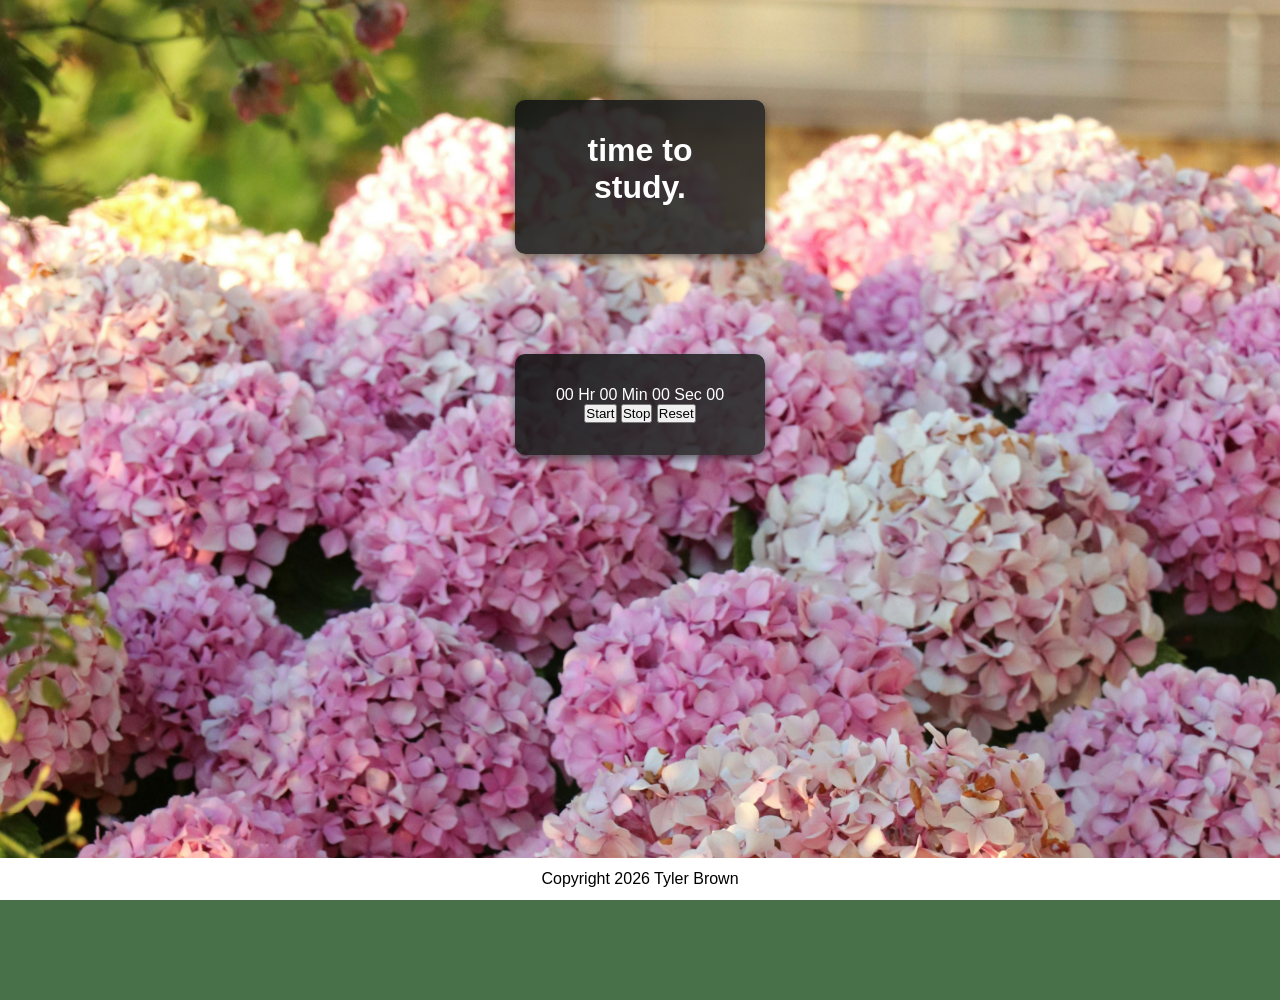
==== index.html @ 82bb5ee6 "First commit" ====
<html lang="en">
<head>
    <meta charset="UTF-8">
    <meta name="viewport" content="width=device-width, initial-scale=1.0">
    <link rel="stylesheet" href="style.css">
    <title>Study Timer</title>
</head>
<body>
    <img src="media/hydrangea.jpg" alt="An image of pink hydrangeas" id="bg-img">

    <div class="content">
        <h1>time to study.</h1>
    </div>

    <div class="container">
        <div class="content">
            <div id="time">
                <span class="digit" id="hr">
                    00</span>
                <span class="txt">Hr</span>
                <span class="digit" id="min">
                    00</span>
                <span class="txt">Min</span>
                <span class="digit" id="sec">
                    00</span>
                <span class="txt">Sec</span>
                <span class="digit" id="count">
                    00</span>
            </div>
            <div id="buttons">
                <button class="btn" id="start">
                    Start</button>
                <button class="btn" id="stop">
                    Stop</button>
                <button class="btn" id="reset">
                    Reset</button>
            </div>
        </div>
    </div>

    <script src="time.js"></script>

    <footer>
        <p>Copyright 2026 Tyler Brown</p>
    </footer>
</body>
</html>
---- style.css ----
/* Reset and base styles */
* {
    margin: 0;
    padding: 0;
    box-sizing: border-box;
}

html {
    overflow-x: hidden;
    margin: 0;
    padding: 0;
    width: 100%;
    min-height: 100vh;
}

body {
    margin: 0;
    padding: 0;
    width: 100%;
    min-height: 100vh;
    font-family: Arial, Helvetica, sans-serif;
    font-weight: 400;
    padding-bottom: 80px;
    background-color: rgb(73, 113, 73);
}

/* Background image */
#bg-img {
    position: fixed;
    z-index: -1;
    left: 0px;
    top: 0px;
    min-width: 100vw;
    min-height: 100vh;
    width: 100%;
    height: 100%;
    object-fit: cover;
    pointer-events: none;
}

.bg-img {
    position: fixed;
    z-index: -1;
    left: 0px;
    top: 0px;
    min-width: 100vw;
    min-height: 100vh;
    width: 100%;
    height: 100%;
    object-fit: cover;
    pointer-events: none;
}

/* Content */
.content {
    position: relative;
    max-width: 250px;
    margin: 100px auto 0;
    padding: 2rem;
    background: linear-gradient(135deg, rgba(20, 20, 20, 0.9), rgba(50, 50, 50, 0.9));
    border-radius: 10px;
    text-align: center;
    box-shadow: 0 4px 8px rgba(0, 0, 0, 0.5);
    overflow: hidden;
    color: white;
}

.content a {
    color: white;
}

.content h1 {
    margin-bottom: 1rem;
}

.content p {
    margin-bottom: 1rem;
    line-height: 1.6;
}

/* Footer */
footer {
    background-color: rgb(255, 255, 255);
    color: rgb(0, 0, 0);
    position: fixed;
    left: 0;
    bottom: 0;
    width: 100%;
    text-align: center;
    padding: 12px;
    z-index: 100;
}
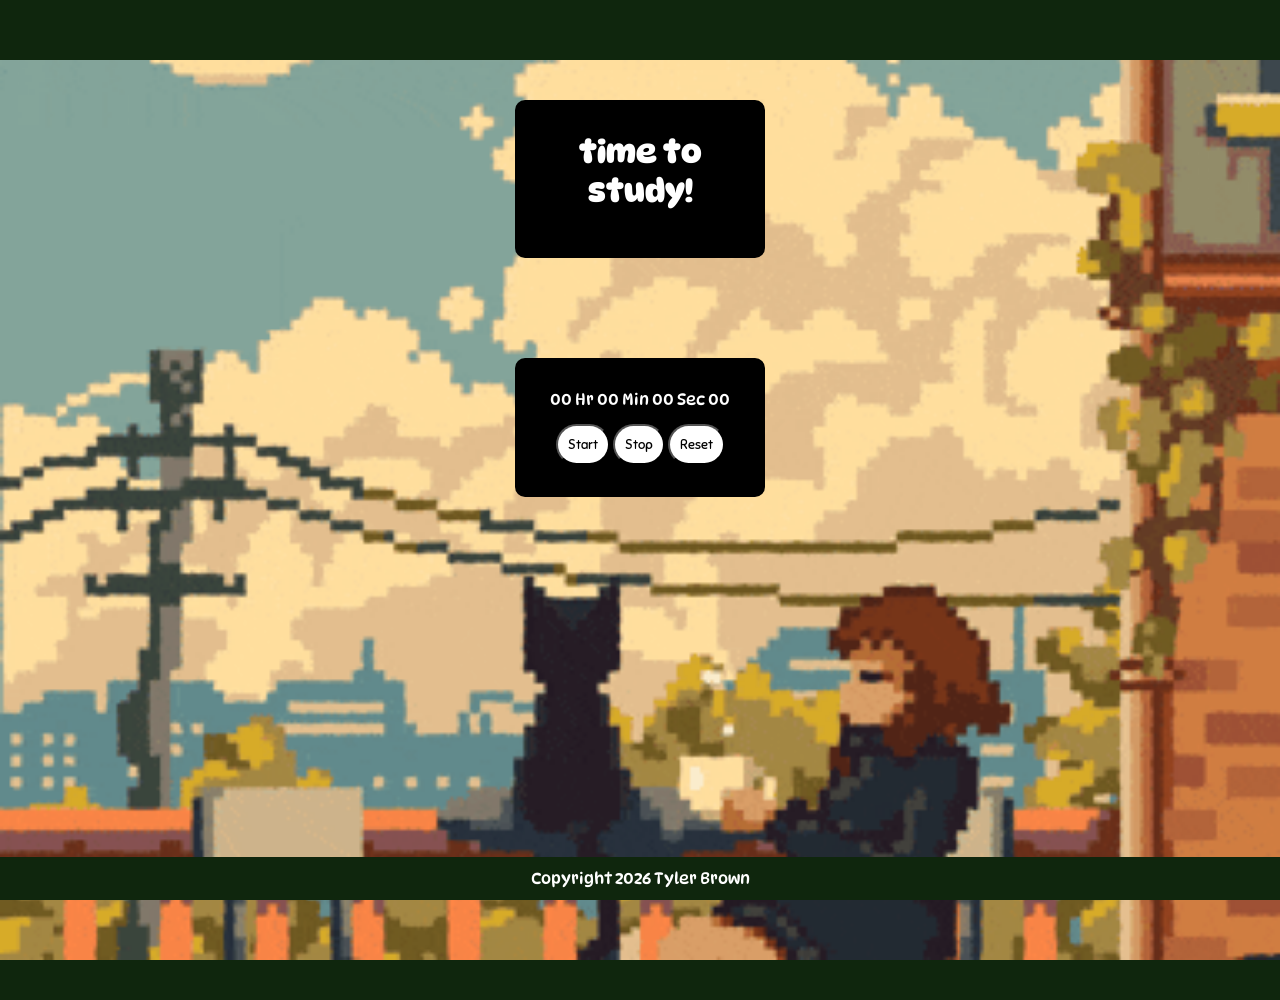
==== commit f9927dc7: "Added formatting and scripts" ====
--- a/index.html
+++ b/index.html
@@ -3,17 +3,22 @@
     <meta charset="UTF-8">
     <meta name="viewport" content="width=device-width, initial-scale=1.0">
     <link rel="stylesheet" href="style.css">
+    <link rel="preconnect" href="https://fonts.googleapis.com">
+    <link rel="preconnect" href="https://fonts.gstatic.com" crossorigin>
+    <link href="https://fonts.googleapis.com/css2?family=DynaPuff:wght@400..700&family=Sniglet:wght@400;800&display=swap" rel="stylesheet">
     <title>Study Timer</title>
 </head>
 <body>
-    <img src="media/hydrangea.jpg" alt="An image of pink hydrangeas" id="bg-img">
+
+    <img src="media/giphy.gif" alt="woman with a cat on a balcony" id="bg-video">
 
     <div class="content">
-        <h1>time to study.</h1>
+        <h1>time to study!</h1>
     </div>
 
     <div class="container">
         <div class="content">
+            <span id="message"></span>
             <div id="time">
                 <span class="digit" id="hr">
                     00</span>
@@ -38,7 +43,8 @@
         </div>
     </div>
 
-    <script src="time.js"></script>
+    <script src="scripts/time.js"></script>
+    <script src="scripts/messages.js"></script>
 
     <footer>
         <p>Copyright 2026 Tyler Brown</p>
--- a/style.css
+++ b/style.css
@@ -11,6 +11,7 @@
     padding: 0;
     width: 100%;
     min-height: 100vh;
+    background-color: rgb(15, 38, 13);
 }
 
 body {
@@ -21,28 +22,16 @@
     font-family: Arial, Helvetica, sans-serif;
     font-weight: 400;
     padding-bottom: 80px;
-    background-color: rgb(73, 113, 73);
+    font-family: DynaPuff;
 }
 
 /* Background image */
-#bg-img {
+#bg-video {
     position: fixed;
     z-index: -1;
     left: 0px;
-    top: 0px;
-    min-width: 100vw;
-    min-height: 100vh;
-    width: 100%;
-    height: 100%;
-    object-fit: cover;
-    pointer-events: none;
-}
-
-.bg-img {
-    position: fixed;
-    z-index: -1;
-    left: 0px;
-    top: 0px;
+    top: 60px;
+    bottom: 60px;
     min-width: 100vw;
     min-height: 100vh;
     width: 100%;
@@ -57,10 +46,9 @@
     max-width: 250px;
     margin: 100px auto 0;
     padding: 2rem;
-    background: linear-gradient(135deg, rgba(20, 20, 20, 0.9), rgba(50, 50, 50, 0.9));
+    background: black;
     border-radius: 10px;
     text-align: center;
-    box-shadow: 0 4px 8px rgba(0, 0, 0, 0.5);
     overflow: hidden;
     color: white;
 }
@@ -78,10 +66,19 @@
     line-height: 1.6;
 }
 
+/* Buttons */
+.btn {
+    background-color: white;
+    font-family: Sniglet;
+    border-radius: 50px;
+    margin-top: 15px;
+    padding: 10;
+}
+
 /* Footer */
 footer {
-    background-color: rgb(255, 255, 255);
-    color: rgb(0, 0, 0);
+    background-color: rgb(15, 38, 13);
+    color: rgb(255, 255, 255);
     position: fixed;
     left: 0;
     bottom: 0;
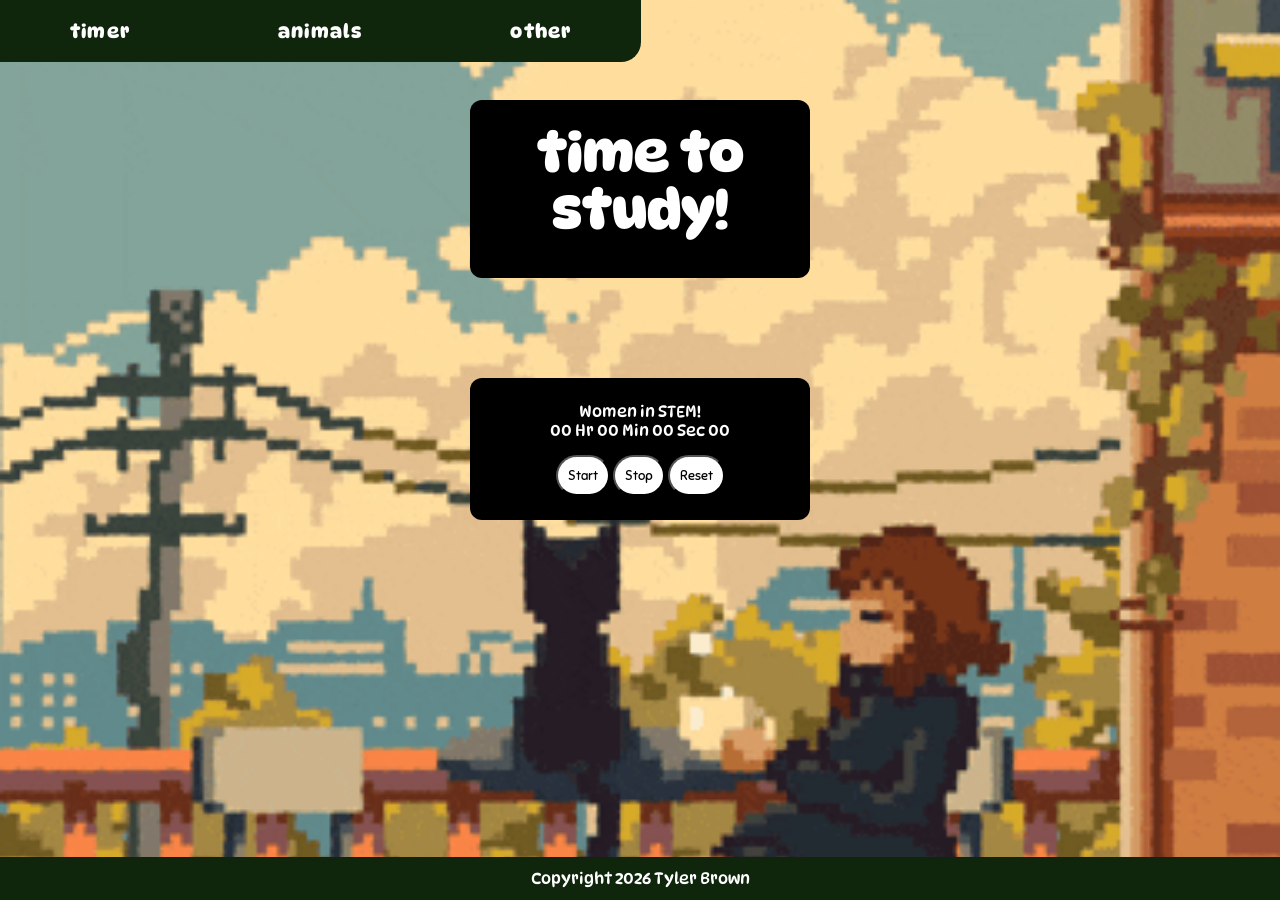
==== commit c2f1e092: "Adjusted formatting, added messages Co-authored-by: Copilot <copilot@github.com>" ====
--- a/index.html
+++ b/index.html
@@ -11,6 +11,24 @@
 <body>
 
     <img src="media/giphy.gif" alt="woman with a cat on a balcony" id="bg-video">
+
+    <div class="nav-container">
+        <nav>
+            <input type="checkbox" id="nav" class="hidden">
+            <label for="nav" class="nav-btn">
+                <i></i>
+                <i></i>
+                <i></i>
+            </label>
+            <div class="nav-wrapper">
+                <ul>
+                    <li><a href="index.html">Timer</a></li>
+                    <li><a href="animals.html">Animals</a></li>
+                    <li><a href="other.html">Other</a></li>
+                </ul>
+            </div>
+        </nav>
+    </div>
 
     <div class="content">
         <h1>time to study!</h1>
--- a/style.css
+++ b/style.css
@@ -18,11 +18,8 @@
     margin: 0;
     padding: 0;
     width: 100%;
-    min-height: 100vh;
-    font-family: Arial, Helvetica, sans-serif;
     font-weight: 400;
-    padding-bottom: 80px;
-    font-family: DynaPuff;
+    font-family: DynaPuff, sans-serif;
 }
 
 /* Background image */
@@ -30,22 +27,237 @@
     position: fixed;
     z-index: -1;
     left: 0px;
-    top: 60px;
-    bottom: 60px;
-    min-width: 100vw;
-    min-height: 100vh;
+    top: 0;
+    bottom: 0;
     width: 100%;
     height: 100%;
+    inset: 0;
     object-fit: cover;
     pointer-events: none;
+}
+
+/* navbar */
+nav {
+    position: fixed;
+    top: 0;
+    left: 0;
+    padding: 20px;
+    width: auto;
+    display: flex;
+    justify-content: space-between;
+    align-items: center;
+    z-index: 1000;
+    background-color:rgb(15, 38, 13);
+    border-bottom-right-radius: 20px;
+}
+
+.logo {
+    padding: 0;
+    margin: 0;
+}
+
+.logo a {
+    color: #000000;
+    text-transform: lowercase;
+    font-weight: 700;
+    font-size: 18px;
+    letter-spacing: 0px;
+    text-decoration: none;
+}
+
+.nav-wrapper {
+    margin: 0;
+}
+
+nav ul {
+    display: flex;
+    gap: 48px;
+    list-style: none;
+    margin: 0;
+    padding: 0;
+}
+
+nav ul li a {
+    display: inline-block;
+    outline: none;
+    color: #000000;
+    text-transform: lowercase;
+    text-decoration: none;
+    font-size: 19px;
+    letter-spacing: 1.2px;
+    font-weight: 600;
+    padding-left: 50px;
+    padding-right: 50px;
+    color: white;
+}
+
+nav ul li a:hover {
+    background-color: rgb(176, 194, 175);
+    color: rgb(0, 0, 0);
+    border-radius: 20px;
+    transition: all 0.4s ease;
+}
+
+.hidden {
+    display: none;
+}
+
+@media screen and (max-width: 864px) {
+    .logo {
+        padding: 0;
+    }
+
+    .nav-btn {
+        display: block;
+        width: 48px;
+        height: 48px;
+        cursor: pointer;
+        z-index: 1000;
+        border-radius: 50%;
+        position: relative;
+        margin-right: 10px;
+    }
+
+    .nav-btn i {
+        display: block;
+        width: 24px;
+        height: 2px;
+        background: #ffffff;
+        border-radius: 2px;
+        position: absolute;
+        left: 50%;
+        transform: translateX(-50%);
+    }
+
+    .nav-btn i:nth-child(1) {
+        top: 16px;
+    }
+
+    .nav-btn i:nth-child(2) {
+        top: 23px;
+    }
+
+    .nav-btn i:nth-child(3) {
+        top: 30px;
+    }
+
+    .nav-wrapper {
+        position: fixed;
+        top: 0;
+        left: 0;
+        width: 100%;
+        height: 100vh;
+        z-index: 999;
+        background: rgba(0, 0, 0, 0.95);
+        opacity: 0;
+        visibility: hidden;
+        transition: all 0.3s ease;
+        display: flex;
+        align-items: center;
+        justify-content: center;
+    }
+
+    .nav-wrapper ul {
+        flex-direction: column;
+        align-items: center;
+        gap: 24px;
+    }
+
+    .nav-wrapper ul li {
+        opacity: 0;
+        transform: translateY(20px);
+        transition: all 0.3s ease;
+    }
+
+    .nav-wrapper ul li a {
+        color: #ffffff;
+        font-size: 24px;
+    }
+
+    #nav:checked + .nav-btn i {
+        transition: transform 0.3s ease;
+    }
+
+    #nav:checked + .nav-btn i:nth-child(1) {
+        transform: translateX(-50%) translateY(7px) rotate(45deg);
+    }
+
+    #nav:checked + .nav-btn i:nth-child(2) {
+        opacity: 0;
+    }
+
+    #nav:checked + .nav-btn i:nth-child(3) {
+        transform: translateX(-50%) translateY(-7px) rotate(-45deg);
+    }
+
+    #nav:checked ~ .nav-wrapper {
+        opacity: 1;
+        visibility: visible;
+    }
+
+    #nav:checked ~ .nav-wrapper ul li {
+        opacity: 1;
+        transform: translateY(0);
+    }
+
+    #nav:checked ~ .nav-wrapper ul li:nth-child(1) {
+        transition-delay: 0.1s;
+    }
+
+    #nav:checked ~ .nav-wrapper ul li:nth-child(2) {
+        transition-delay: 0.2s;
+    }
+
+    #nav:checked ~ .nav-wrapper ul li:nth-child(3) {
+        transition-delay: 0.3s;
+    }
+}
+
+@media only screen and (max-width: 600px) {
+    .content {
+        margin: 20px 1rem 20px;
+        padding: 1rem;
+    }
+
+    .content:first-of-type {
+        margin-top: 170px;
+    }
 }
 
 /* Content */
 .content {
     position: relative;
-    max-width: 250px;
+    max-width: 340px;
     margin: 100px auto 0;
-    padding: 2rem;
+    padding: 1.5rem;
+    background: black;
+    border-radius: 12px;
+    text-align: center;
+    overflow: hidden;
+    color: white;
+}
+
+.content a {
+    color: white;
+}
+
+.content h1 {
+    margin-bottom: 1rem;
+    font-size: clamp(2.3rem, 5vw, 3.4rem);
+    line-height: 1.05;
+}
+
+.content p {
+    margin-bottom: 1rem;
+    line-height: 1.6;
+}
+
+/* animals content */
+.content-animal {
+    position: relative;
+    max-width: 600px;
+    margin: 100px auto 0;
+    padding: 1rem;
     background: black;
     border-radius: 10px;
     text-align: center;
@@ -53,17 +265,26 @@
     color: white;
 }
 
-.content a {
-    color: white;
-}
-
-.content h1 {
-    margin-bottom: 1rem;
-}
-
-.content p {
-    margin-bottom: 1rem;
-    line-height: 1.6;
+.img-label {
+    text-align: center;
+    font-size: 1.2em;
+    margin-top: 0px;
+    margin-bottom: 100px;
+}
+
+.spinning {
+    animation: spin 1s linear infinite;
+}
+
+.content-animal img {
+    max-width: 90%;
+    height: auto;
+    display: block;
+    cursor: pointer;
+}
+
+@keyframes spin {
+  100% { transform: rotate(360deg); }
 }
 
 /* Buttons */
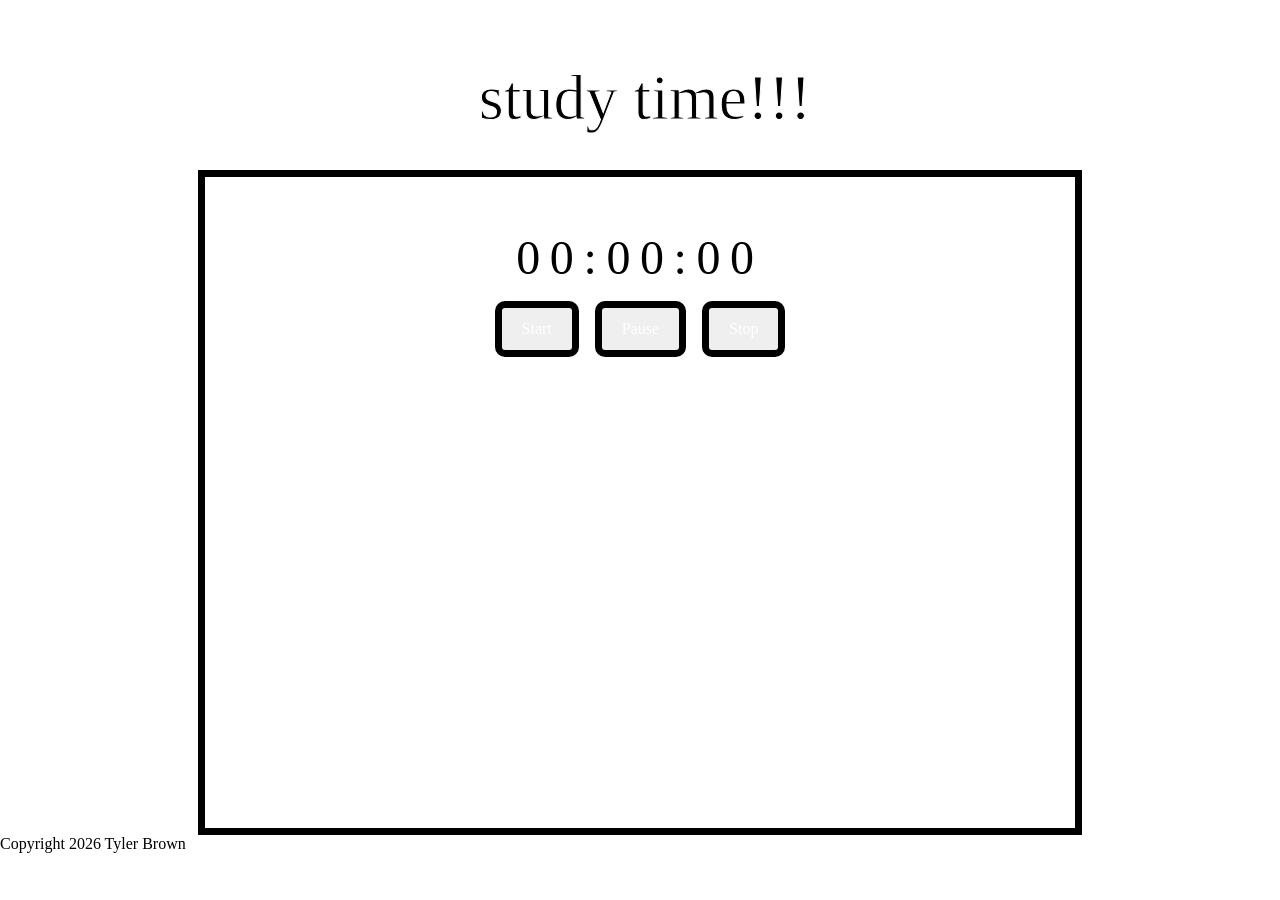
==== commit 0284933a: "Testing new formatting, updated stopwatch scripting" ====
--- a/index.html
+++ b/index.html
@@ -1,71 +1,39 @@
 <html lang="en">
 <head>
     <meta charset="UTF-8">
-    <meta name="viewport" content="width=device-width, initial-scale=1.0">
     <link rel="stylesheet" href="style.css">
+<!-- Happy Cat Kaoani - https://www.cursors-4u.com/cursor/happy-cat-kaoani -->
+    <link rel="stylesheet" href="https://cdn.cursors-4u.net/cursors/animated/happy-cat-kaoani-189d875d-32.css">
+<!-- End www.Cursors-4U.com Code -->
     <link rel="preconnect" href="https://fonts.googleapis.com">
     <link rel="preconnect" href="https://fonts.gstatic.com" crossorigin>
+    <link rel="icon" href="https://media.tumblr.com/34d62bea2af7fe0af39aa0fadef8df28/tumblr_inline_mnfe16Ctvk1qz4rgp.gif">
     <link href="https://fonts.googleapis.com/css2?family=DynaPuff:wght@400..700&family=Sniglet:wght@400;800&display=swap" rel="stylesheet">
     <title>Study Timer</title>
 </head>
 <body>
 
-    <img src="media/giphy.gif" alt="woman with a cat on a balcony" id="bg-video">
-
-    <div class="nav-container">
-        <nav>
-            <input type="checkbox" id="nav" class="hidden">
-            <label for="nav" class="nav-btn">
-                <i></i>
-                <i></i>
-                <i></i>
-            </label>
-            <div class="nav-wrapper">
-                <ul>
-                    <li><a href="index.html">Timer</a></li>
-                    <li><a href="animals.html">Animals</a></li>
-                    <li><a href="other.html">Other</a></li>
-                </ul>
-            </div>
-        </nav>
+    <div class="container-one">
+        <div id="name">
+            <div class="tumblrwob"><span class="wobble">s</span><span class="wobble">t</span><span class="wobble">u</span><span class="wobble">d</span><span class="wobble">y</span><span class="wobble"> </span><span class="wobble">t</span><span class="wobble">i</span><span class="wobble">m</span><span class="wobble">e</span><span class="wobble">!</span><span class="wobble">!</span><span class="wobble">!</span></div>
+        </div>
     </div>
-
-    <div class="content">
-        <h1>time to study!</h1>
-    </div>
-
     <div class="container">
-        <div class="content">
-            <span id="message"></span>
-            <div id="time">
-                <span class="digit" id="hr">
-                    00</span>
-                <span class="txt">Hr</span>
-                <span class="digit" id="min">
-                    00</span>
-                <span class="txt">Min</span>
-                <span class="digit" id="sec">
-                    00</span>
-                <span class="txt">Sec</span>
-                <span class="digit" id="count">
-                    00</span>
-            </div>
-            <div id="buttons">
-                <button class="btn" id="start">
-                    Start</button>
-                <button class="btn" id="stop">
-                    Stop</button>
-                <button class="btn" id="reset">
-                    Reset</button>
+        <div class="stopwatch">
+            <div id="stopwatch-display">00:00:00</div>
+            <div class="stopwatch-buttons">
+                <button id="start-btn" type="button">Start</button>
+                <button id="pause-btn" type="button">Pause</button>
+                <button id="stop-btn" type="button">Stop</button>
             </div>
         </div>
     </div>
 
-    <script src="scripts/time.js"></script>
-    <script src="scripts/messages.js"></script>
-
     <footer>
         <p>Copyright 2026 Tyler Brown</p>
     </footer>
+
+    <script src="scripts/timer.js"></script>
+    <script src="scripts/disableclick.js"></script>
 </body>
 </html>
--- a/style.css
+++ b/style.css
@@ -6,305 +6,158 @@
 }
 
 html {
+    overflow: scroll;
     overflow-x: hidden;
-    margin: 0;
-    padding: 0;
-    width: 100%;
-    min-height: 100vh;
-    background-color: rgb(15, 38, 13);
 }
 
-body {
-    margin: 0;
-    padding: 0;
-    width: 100%;
-    font-weight: 400;
-    font-family: DynaPuff, sans-serif;
+::-webkit-scrollbar {
+    width: 0;
+    background: transparent;
 }
 
-/* Background image */
-#bg-video {
-    position: fixed;
-    z-index: -1;
-    left: 0px;
-    top: 0;
-    bottom: 0;
-    width: 100%;
-    height: 100%;
-    inset: 0;
-    object-fit: cover;
-    pointer-events: none;
+::-webkit-scrollbar-thumb {
+    background: transparent;
 }
 
-/* navbar */
-nav {
-    position: fixed;
-    top: 0;
-    left: 0;
-    padding: 20px;
-    width: auto;
-    display: flex;
-    justify-content: space-between;
-    align-items: center;
-    z-index: 1000;
-    background-color:rgb(15, 38, 13);
-    border-bottom-right-radius: 20px;
+::-moz-selection {
+    background: #f7abcf;
+    color: #FFFFFF;
 }
 
-.logo {
-    padding: 0;
-    margin: 0;
+ @font-face{font-family: 'pixel'; src:local('04b24'), url('http://static.tumblr.com/zm7jcjw/dtClscghb/04b_24__.ttf') format('woff');}
+
+body {
+    background-image: url('https://media.tumblr.com/0325a1cd006eb2eb3a7852cbe07b236e/tumblr_inline_mjxa6vFgLP1qz4rgp.gif');
+    background-attachment: fixed;
+    background-repeat: repeat;
+    overflow: hidden;
+    font-family: pixel;
 }
 
-.logo a {
-    color: #000000;
-    text-transform: lowercase;
-    font-weight: 700;
-    font-size: 18px;
-    letter-spacing: 0px;
-    text-decoration: none;
+.container {
+    border-width:7px;
+border-style:solid;
+border-image: url("https://foollovers.com/mat/baf/heart/he32-012-c.gif") 7 fill round;
+    background-image: url(https://www.glitter-graphics.com/images/t/b/100x100/2728/2728597xpdvfoj0d4.webp);
+    margin: auto;
+    width: 884px;
+    height: 665px;
+    position: relative;
+    padding: 5px;
+    z-index: 4;
+    display: flex;
+    flex-direction: column;
+    align-items: center;
+    gap: 2rem;
 }
 
-.nav-wrapper {
-    margin: 0;
+.container-one {
+    border-width: 1px;
+    border-style: solid;
+    border-color: white;
+    background-image: url('https://www.glitter-graphics.com/images/t/b/100x100/2728/2728597xpdvfoj0d4.webp');
+    background-repeat: repeat;
+    width: 880px;
+    position: relative;
+    left: 0;
+    margin: 0 auto;
+    height: 170px;
+    box-shadow: 0 0 8px 8px white inset;
+    z-index: 5;
 }
 
-nav ul {
-    display: flex;
-    gap: 48px;
-    list-style: none;
-    margin: 0;
-    padding: 0;
+#name {
+    font-size: 2em;
+    -webkit-text-stroke: 1px white;
+    color: black;
+    margin-top: 60px;
+    margin-left: 10px;
 }
 
-nav ul li a {
-    display: inline-block;
-    outline: none;
-    color: #000000;
-    text-transform: lowercase;
-    text-decoration: none;
-    font-size: 19px;
-    letter-spacing: 1.2px;
-    font-weight: 600;
-    padding-left: 50px;
-    padding-right: 50px;
-    color: white;
+.tumblrwob {
+display:flex;
+flex-wrap:wrap;
+justify-content:center;
+white-space:pre;
+font-size: 2em;
+width: 100%;
 }
 
-nav ul li a:hover {
-    background-color: rgb(176, 194, 175);
-    color: rgb(0, 0, 0);
-    border-radius: 20px;
-    transition: all 0.4s ease;
+.wobble:nth-child(4n+1) {
+-webkit-animation:tumblrwobble 4s ease-in-out -.5s infinite;
+animation:tumblrwobble 4s ease-in-out -.5s infinite
 }
 
-.hidden {
-    display: none;
+@keyframes tumblrwobble{
+0%  { transform:translateY(5%) skew(3deg) }
+25% { transform:translateY(-5%) }
+50% { transform:translateY(5%) skew(-3deg) }
+75% { transform:translateY(-5%) }
+to { transform:translateY(5%) skew(3deg) }
 }
 
-@media screen and (max-width: 864px) {
-    .logo {
-        padding: 0;
-    }
-
-    .nav-btn {
-        display: block;
-        width: 48px;
-        height: 48px;
-        cursor: pointer;
-        z-index: 1000;
-        border-radius: 50%;
-        position: relative;
-        margin-right: 10px;
-    }
-
-    .nav-btn i {
-        display: block;
-        width: 24px;
-        height: 2px;
-        background: #ffffff;
-        border-radius: 2px;
-        position: absolute;
-        left: 50%;
-        transform: translateX(-50%);
-    }
-
-    .nav-btn i:nth-child(1) {
-        top: 16px;
-    }
-
-    .nav-btn i:nth-child(2) {
-        top: 23px;
-    }
-
-    .nav-btn i:nth-child(3) {
-        top: 30px;
-    }
-
-    .nav-wrapper {
-        position: fixed;
-        top: 0;
-        left: 0;
-        width: 100%;
-        height: 100vh;
-        z-index: 999;
-        background: rgba(0, 0, 0, 0.95);
-        opacity: 0;
-        visibility: hidden;
-        transition: all 0.3s ease;
-        display: flex;
-        align-items: center;
-        justify-content: center;
-    }
-
-    .nav-wrapper ul {
-        flex-direction: column;
-        align-items: center;
-        gap: 24px;
-    }
-
-    .nav-wrapper ul li {
-        opacity: 0;
-        transform: translateY(20px);
-        transition: all 0.3s ease;
-    }
-
-    .nav-wrapper ul li a {
-        color: #ffffff;
-        font-size: 24px;
-    }
-
-    #nav:checked + .nav-btn i {
-        transition: transform 0.3s ease;
-    }
-
-    #nav:checked + .nav-btn i:nth-child(1) {
-        transform: translateX(-50%) translateY(7px) rotate(45deg);
-    }
-
-    #nav:checked + .nav-btn i:nth-child(2) {
-        opacity: 0;
-    }
-
-    #nav:checked + .nav-btn i:nth-child(3) {
-        transform: translateX(-50%) translateY(-7px) rotate(-45deg);
-    }
-
-    #nav:checked ~ .nav-wrapper {
-        opacity: 1;
-        visibility: visible;
-    }
-
-    #nav:checked ~ .nav-wrapper ul li {
-        opacity: 1;
-        transform: translateY(0);
-    }
-
-    #nav:checked ~ .nav-wrapper ul li:nth-child(1) {
-        transition-delay: 0.1s;
-    }
-
-    #nav:checked ~ .nav-wrapper ul li:nth-child(2) {
-        transition-delay: 0.2s;
-    }
-
-    #nav:checked ~ .nav-wrapper ul li:nth-child(3) {
-        transition-delay: 0.3s;
-    }
+@-webkit-keyframes tumblrwobble{
+0%  { transform:translateY(5%) skew(3deg) }
+25% { transform:translateY(-5%) }
+50% { transform:translateY(5%) skew(-3deg) }
+75% { transform:translateY(-5%) }
+to { transform:translateY(5%) skew(3deg) }
 }
 
-@media only screen and (max-width: 600px) {
-    .content {
-        margin: 20px 1rem 20px;
-        padding: 1rem;
-    }
-
-    .content:first-of-type {
-        margin-top: 170px;
-    }
+.wobble:nth-child(4n+2){
+-webkit-animation:tumblrwobble 4s ease-in-out -1s infinite;
+animation:tumblrwobble 4s ease-in-out -1s infinite;
 }
 
-/* Content */
-.content {
-    position: relative;
-    max-width: 340px;
-    margin: 100px auto 0;
-    padding: 1.5rem;
-    background: black;
-    border-radius: 12px;
-    text-align: center;
-    overflow: hidden;
-    color: white;
+.wobble:nth-child(4n+3){
+-webkit-animation:tumblrwobble 4s ease-in-out -1.5s infinite;
+animation:tumblrwobble 4s ease-in-out -1.5s infinite;
 }
 
-.content a {
-    color: white;
+.wobble:nth-child(4n){
+-webkit-animation:tumblrwobble 4s ease-in-out 0s infinite;
+animation:tumblrwobble 4s ease-in-out 0s infinite;
 }
 
-.content h1 {
-    margin-bottom: 1rem;
-    font-size: clamp(2.3rem, 5vw, 3.4rem);
-    line-height: 1.05;
+.stopwatch {
+    margin: 2rem auto;
+    width: fit-content;
+    text-align: center;
+    color: #000000;
 }
 
-.content p {
-    margin-bottom: 1rem;
-    line-height: 1.6;
+#stopwatch-display {
+    font-size: 3rem;
+    letter-spacing: 0.2em;
+    margin: 1rem 0;
 }
 
-/* animals content */
-.content-animal {
-    position: relative;
-    max-width: 600px;
-    margin: 100px auto 0;
-    padding: 1rem;
-    background: black;
-    border-radius: 10px;
-    text-align: center;
-    overflow: hidden;
-    color: white;
+.stopwatch-buttons {
+    display: flex;
+    flex-wrap: wrap;
+    justify-content: center;
+    gap: 1rem;
 }
 
-.img-label {
-    text-align: center;
-    font-size: 1.2em;
-    margin-top: 0px;
-    margin-bottom: 100px;
+.stopwatch-buttons button {
+    padding: 0.75rem 1.25rem;
+    border-width:7px;
+border-style:solid;
+border-image: url("https://foollovers.com/mat/menu05/51a-none.gif") 9 fill round;
+    color: #ffffff;
+    font-family: inherit;
+    font-size: 1rem;
+    cursor: pointer;
+    border-radius: 10px;
+    transition: background 0.2s ease, transform 0.2s ease;
 }
 
-.spinning {
-    animation: spin 1s linear infinite;
+.stopwatch-buttons button:hover {
+    background: rgba(255, 255, 255, 0.24);
+    transform: translateY(-1px);
 }
 
-.content-animal img {
-    max-width: 90%;
-    height: auto;
-    display: block;
-    cursor: pointer;
+.stopwatch-buttons button:focus {
+    outline: none;
+    box-shadow: 0 0 0 3px rgba(255, 255, 255, 0.2);
 }
-
-@keyframes spin {
-  100% { transform: rotate(360deg); }
-}
-
-/* Buttons */
-.btn {
-    background-color: white;
-    font-family: Sniglet;
-    border-radius: 50px;
-    margin-top: 15px;
-    padding: 10;
-}
-
-/* Footer */
-footer {
-    background-color: rgb(15, 38, 13);
-    color: rgb(255, 255, 255);
-    position: fixed;
-    left: 0;
-    bottom: 0;
-    width: 100%;
-    text-align: center;
-    padding: 12px;
-    z-index: 100;
-}
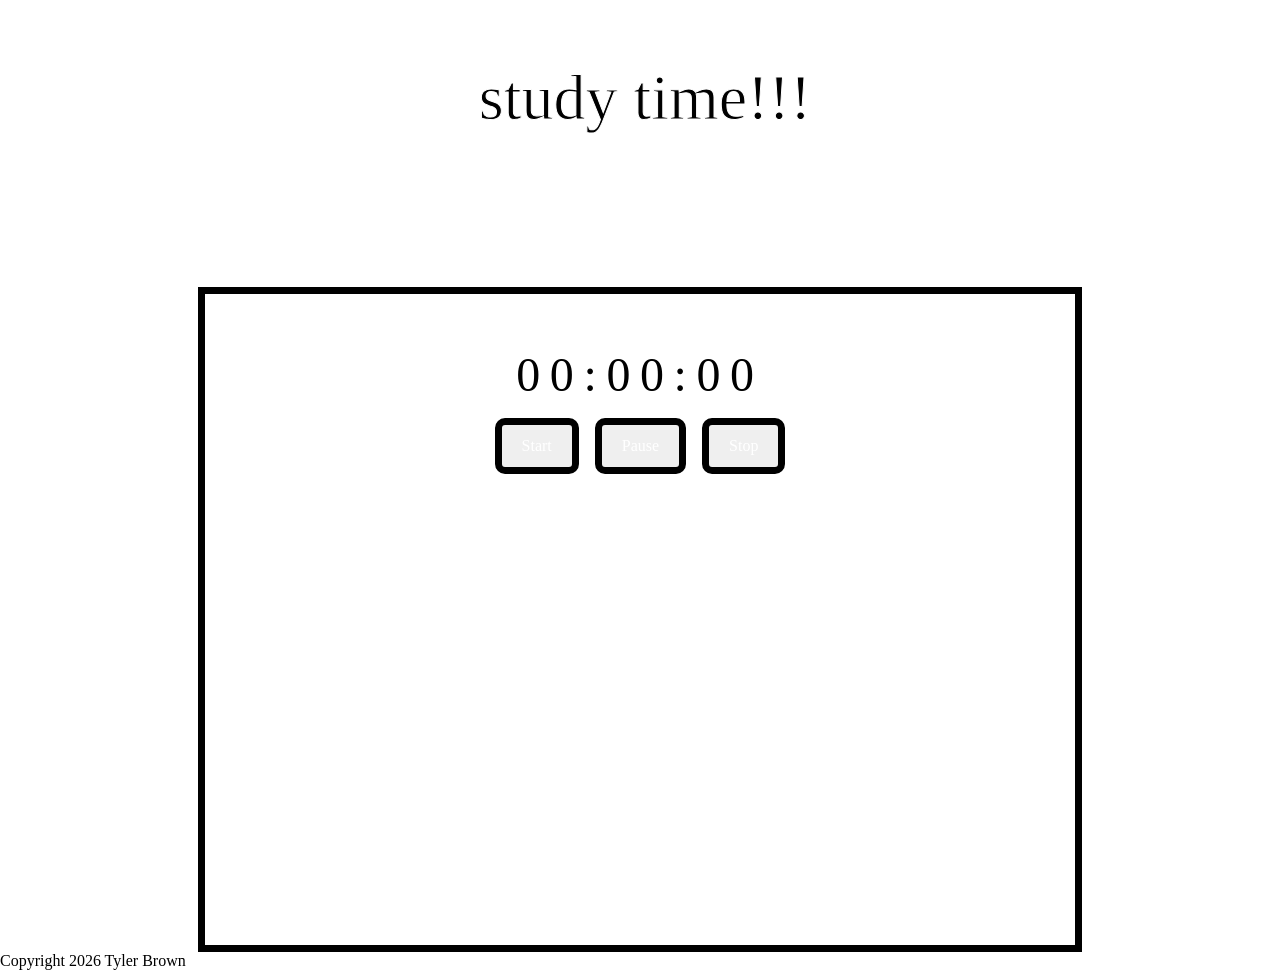
==== commit 3c5b7fa7: "Added navbar" ====
--- a/index.html
+++ b/index.html
@@ -18,6 +18,13 @@
             <div class="tumblrwob"><span class="wobble">s</span><span class="wobble">t</span><span class="wobble">u</span><span class="wobble">d</span><span class="wobble">y</span><span class="wobble"> </span><span class="wobble">t</span><span class="wobble">i</span><span class="wobble">m</span><span class="wobble">e</span><span class="wobble">!</span><span class="wobble">!</span><span class="wobble">!</span></div>
         </div>
     </div>
+
+    <nav class="site-nav" aria-label="Site navigation">
+        <a href="index.html" class="nav-link">Timer</a>
+        <a href="animals.html" class="nav-link">Animals</a>
+        <a href="other.html" class="nav-link">Other</a>
+    </nav>
+
     <div class="container">
         <div class="stopwatch">
             <div id="stopwatch-display">00:00:00</div>
--- a/style.css
+++ b/style.css
@@ -51,6 +51,10 @@
     gap: 2rem;
 }
 
+.container img {
+    width: 250px;
+}
+
 .container-one {
     border-width: 1px;
     border-style: solid;
@@ -66,6 +70,40 @@
     z-index: 5;
 }
 
+.site-nav {
+    display: flex;
+    justify-content: center;
+    align-items: center;
+    flex-wrap: wrap;
+    gap: 1.5rem;
+    width: min(880px, calc(100% - 2rem));
+    margin: 1rem auto 2rem;
+    padding: 0.75rem 1rem;
+}
+
+.nav-link {
+    padding: 0.6rem 1rem;
+    border-width: 4px;
+    border-style: solid;
+    border-image: url("https://foollovers.com/mat/menu05/51a-none.gif") 9 fill round;
+    background: rgba(255,255,255,0.12);
+    color: #ffffff;
+    font-family: inherit;
+    font-size: 1rem;
+    text-decoration: none;
+    text-align: center;
+    transition: transform 0.2s ease, background 0.2s ease;
+}
+
+.nav-link:hover {
+    background: rgba(255,255,255,0.24);
+    transform: translateY(-1px);
+}
+
+#hidden {
+    display: none;
+}
+
 #name {
     font-size: 2em;
     -webkit-text-stroke: 1px white;
@@ -161,3 +199,4 @@
     outline: none;
     box-shadow: 0 0 0 3px rgba(255, 255, 255, 0.2);
 }
+
